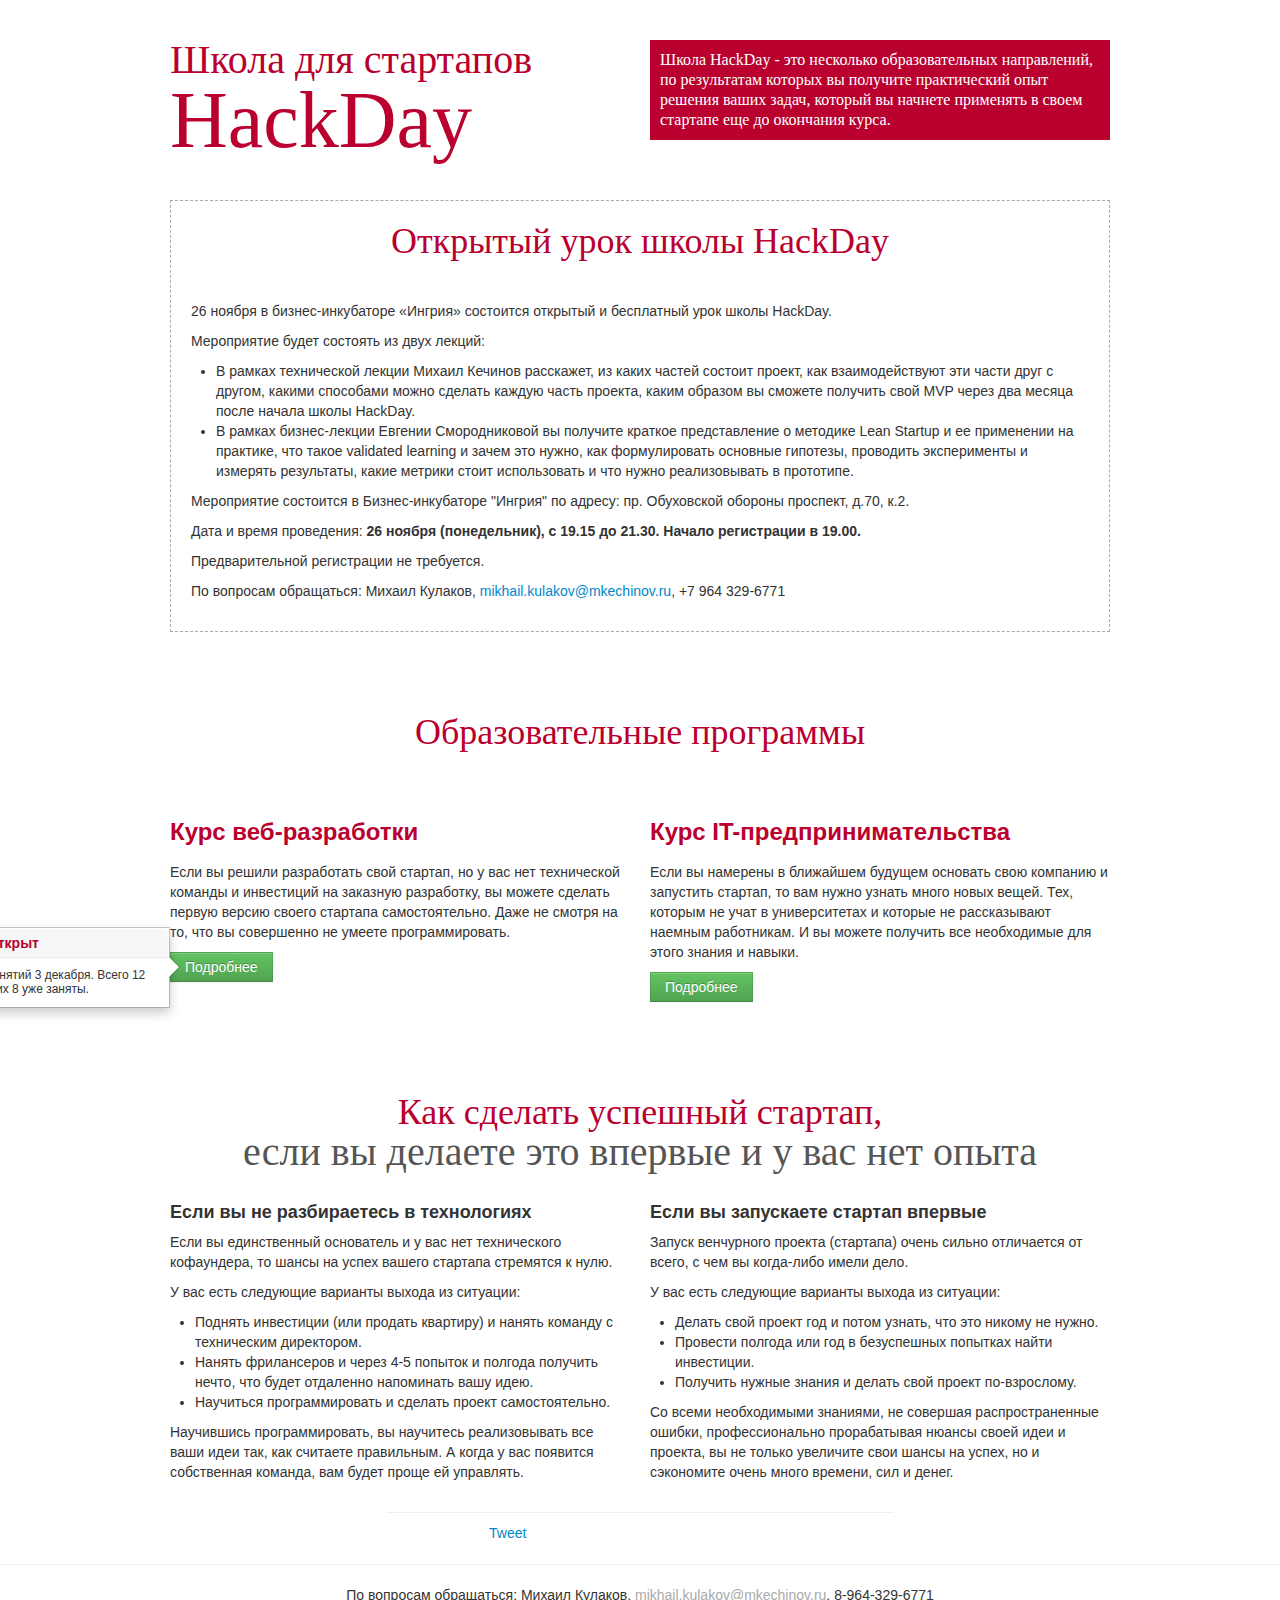
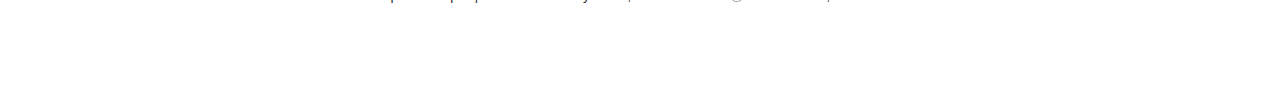
==== index.html @ 45130357 "Количество свободных мест уменьшил." ====
<!DOCTYPE html>
<html>
<head>
    <title>Школа для стартапов HackDay</title>
    <link href="bootstrap/css/bootstrap.min.css" media="all" rel="stylesheet" type="text/css" />
    <link href="css/layout.css" media="all" rel="stylesheet" type="text/css" />
    <meta http-equiv="content-type" content="charset=utf-8">
    <script type="text/javascript" src="http://ajax.googleapis.com/ajax/libs/jquery/1.8.2/jquery.min.js"></script>
    <script type="text/javascript" src="bootstrap/js/bootstrap.min.js"></script>
    <meta property="og:title" content="Школа для стартапов HackDay">
    <meta property="og:description" content="Учим программировать и продавать.">
    <meta property="og:image" content="http://school.hackday.ru/img/share-logo.png">
    <meta itemprop="name" content="Школа для стартапов HackDay">
    <meta itemprop="description" content="Учим программировать и продавать.">
    <meta itemprop="image" content="http://school.hackday.ru/img/share-logo.png">


    <script>(function(d, s, id) {
        var js, fjs = d.getElementsByTagName(s)[0];
        if (d.getElementById(id)) return;
        js = d.createElement(s); js.id = id;
        js.src = "//connect.facebook.net/en_US/all.js#xfbml=1&appId=284092448364523";
        fjs.parentNode.insertBefore(js, fjs);
    }(document, 'script', 'facebook-jssdk'));</script>

    <!-- Put this script tag to the <head> of your page -->
    <script type="text/javascript" src="//vk.com/js/api/openapi.js?58"></script>

    <script type="text/javascript">
        VK.init({apiId: 3180592, onlyWidgets: true});
    </script>


    <!-- Place this tag after the last +1 button tag. -->
    <script type="text/javascript">
        (function() {
            var po = document.createElement('script'); po.type = 'text/javascript'; po.async = true;
            po.src = 'https://apis.google.com/js/plusone.js';
            var s = document.getElementsByTagName('script')[0]; s.parentNode.insertBefore(po, s);
        })();
    </script>

    <script type="text/javascript">

        var _gaq = _gaq || [];
        _gaq.push(['_setAccount', 'UA-181618-30']);
        _gaq.push(['_trackPageview']);

        (function() {
            var ga = document.createElement('script'); ga.type = 'text/javascript'; ga.async = true;
            ga.src = ('https:' == document.location.protocol ? 'https://ssl' : 'http://www') + '.google-analytics.com/ga.js';
            var s = document.getElementsByTagName('script')[0]; s.parentNode.insertBefore(ga, s);
        })();

    </script>



</head>
<body>
<div id="fb-root"></div>

<div class="container">

    <header class="row">
        <div class="span6">
            <div class="description"><a href="/">Школа для стартапов</a></div>
            <div class="name"><a href="/">HackDay</a></div>
        </div>
        <div class="span6">
            <div class="intro">Школа HackDay - это несколько образовательных направлений, по результатам которых вы получите практический опыт решения ваших задач, который вы начнете применять в своем стартапе еще до окончания курса.</div>
        </div>
    </header>

    <div class="announce">
        <h1>Открытый урок школы HackDay</h1>
        <p>26 ноября в бизнес-инкубаторе «Ингрия» состоится открытый и бесплатный урок школы HackDay.</p>
        <p>Мероприятие будет состоять из двух лекций:</p>
        <ul>
            <li>В рамках технической лекции Михаил Кечинов расскажет, из каких частей состоит проект, как взаимодействуют эти части друг с другом, какими способами можно сделать каждую часть проекта, каким образом вы сможете получить свой MVP через два месяца после начала школы HackDay.</li>
            <li>В рамках бизнес-лекции Евгении Смородниковой вы получите краткое представление о методике Lean Startup и ее применении на практике, что такое validated learning и зачем это нужно, как формулировать основные гипотезы, проводить эксперименты и измерять результаты, какие метрики стоит использовать и что нужно реализовывать в прототипе.</li>
        </ul>
        <!--<p></p>-->
        <p>Мероприятие состоится в Бизнес-инкубаторе "Ингрия" по адресу: пр. Обуховской обороны проспект, д.70, к.2.</p>
        <p>Дата и время проведения: <strong>26 ноября (понедельник), с 19.15 до 21.30. Начало регистрации в 19.00.</strong></p>
        <p>Предварительной регистрации не требуется.</p>
        <p>По вопросам обращаться: Михаил Кулаков, <a href="mailto:mikhail.kulakov@mkechinov.ru">mikhail.kulakov@mkechinov.ru</a>, +7 964 329-6771</p>
    </div>

    <!--<hr>-->

    <h1>Образовательные программы</h1>

    <div class="row">
        <div class="span6">
            <h3>Курс веб-разработки</h3>
            <p>Если вы решили разработать свой стартап, но у вас нет технической команды и инвестиций на заказную разработку, вы можете сделать первую версию своего стартапа самостоятельно. Даже не смотря на то, что вы совершенно не умеете программировать.</p>
            <!--<p class="announce-for-course"></p>-->
            <p><a href="web-development.html" class="btn btn-success popoverable" data-title="Набор открыт" data-content="Начало занятий 3 декабря. Всего 12 мест, из них 8 уже заняты.">Подробнее</a></p>
        </div>
        <div class="span6">
            <h3>Курс IT-предпринимательства</h3>
            <p>Если вы намерены в ближайшем будущем основать свою компанию и запустить стартап, то вам нужно узнать много новых вещей. Тех, которым не учат в университетах и которые не рассказывают наемным работникам. И вы можете получить все необходимые для этого знания и навыки. </p>
            <p><a href="entrepreneurship.html" class="btn btn-success">Подробнее</a></p>
        </div>
    </div>

    <div class="row hide">
        <div class="span6">
            <h3>Курс высоких нагрузок</h3>
            <p>Вы уже сделали свой MVP и на него потянулись пользователи. Ваш сайт тормозит и вы не знаете что с этим делать. После этого курса вы сможете ускорить работоспособность вашего проекта и защитить его от DDOS-атак, Хабраэффекта и других аномалий сети.</p>
            <p><a class="btn disabled">Скоро</a></p>
        </div>
        <div class="span6">
            <h3>Курс мобильной разработки</h3>
            <p>По окончании курса вы сможете разработать свое первое серьезное мобильное приложение под iPhone или Android и опубликовать его в AppStore или Google Play.</p>
            <p><a class="btn disabled">Скоро</a></p>
        </div>
    </div>


    <h1 class="pretitle">Как сделать успешный стартап,</h1>
    <h1 class="subtitle">если вы делаете это впервые и у вас нет опыта</h1>

    <div class="row">

        <div class="span6">

            <h4>Если вы не разбираетесь в технологиях</h4>

            <p>Если вы единственный основатель и у вас нет технического кофаундера, то шансы на успех вашего стартапа стремятся к нулю.</p>
            <p>У вас есть следующие варианты выхода из ситуации:</p>
            <ul>
                <li>Поднять инвестиции (или продать квартиру) и нанять команду с техническим директором.</li>
                <li>Нанять фрилансеров и через 4-5 попыток и полгода получить нечто, что будет отдаленно напоминать вашу идею.</li>
                <li>Научиться программировать и сделать проект самостоятельно.</li>
            </ul>
            <p>Научившись программировать, вы научитесь реализовывать все ваши идеи так, как считаете правильным. А когда у вас появится собственная команда, вам будет проще ей управлять.</p>

        </div>
        <div class="span6">

            <h4>Если вы запускаете стартап впервые</h4>
            <p>Запуск венчурного проекта (стартапа) очень сильно отличается от всего, с чем вы когда-либо имели дело.</p>
            <p>У вас есть следующие варианты выхода из ситуации:</p>
            <ul>
                <li>Делать свой проект год и потом узнать, что это никому не нужно.</li>
                <li>Провести полгода или год в безуспешных попытках найти инвестиции.</li>
                <li>Получить нужные знания и делать свой проект по-взрослому.</li>
            </ul>
			<p>Со всеми необходимыми знаниями, не совершая распространенные ошибки, профессионально прорабатывая нюансы своей идеи и проекта, вы не только увеличите свои шансы на успех, но и сэкономите очень много времени, сил и денег.</p>
        </div>

    </div>



    <table class="home-shares">
        <tr>
            <td class="gplus"><!-- Place this tag where you want the +1 button to render. -->
                <div class="g-plusone" data-annotation="inline" data-width="100"></div></td>
            <td class="twitter">
                <a href="https://twitter.com/share" class="twitter-share-button">Tweet</a>
                <script>!function(d,s,id){var js,fjs=d.getElementsByTagName(s)[0];if(!d.getElementById(id)){js=d.createElement(s);js.id=id;js.src="//platform.twitter.com/widgets.js";fjs.parentNode.insertBefore(js,fjs);}}(document,"script","twitter-wjs");</script>
            </td>
            <td class="vk">
                <!-- Put this div tag to the place, where the Like block will be -->
                <div id="vk_like"></div>
                <script type="text/javascript">
                    VK.Widgets.Like("vk_like", {type: "full", width: 100});
                </script>
            </td>
            <td class="facebook"><div class="fb-like" data-send="false" data-width="200" data-show-faces="false"></div></td>
        </tr>
    </table>


</div>


<div class="footer">
    <p>По вопросам обращаться: Михаил Кулаков, <a href="mailto:mikhail.kulakov@mkechinov.ru">mikhail.kulakov@mkechinov.ru</a>, 8-964-329-6771</p>
</div>

<script type="text/javascript">
    $(document).ready(function(){
        $('.popoverable').popover({placement: 'left'}).popover('show');
    });
</script>

</body>
</html>
---- css/layout.css ----
/* Перезаписываем стили Bootstrap */
/*body{margin:0;font-family:Georgia, "Times New Roman", serif;font-size:14px;line-height:20px;color:#333333;background-color:#ffffff;}*/
/*h1,h2,h3,h4,h5,h6 {font-family: "Helvetica Neue",Helvetica,Arial,sans-serif;}*/

h3 {
	text-shadow: inset 1px 0 0 #fff;
}

.well {
	border-radius: 0;
	-moz-border-radius: 0;
	-webkit-border-radius: 0;
}

header {
	padding: 40px 0;

}
	header .description {
		font-size: 40px;
		line-height: 1em;
		font-family: Georgia, "Times New Roman", serif;
	}

	header .name {
		font-size: 80px;
		line-height: 1em;
		font-family: Georgia, "Times New Roman", serif;
	}

	header a, header a:hover {
		color: #b9002e;
		text-decoration: none;
	}

	header .intro {
		padding: 10px;
		background: #b9002e;
		color: #fff;
		font-family: Georgia, "Times New Roman", serif;
		font-size: 16px;
	}


h1 {
	font-family: Georgia, "Times New Roman", serif;
	text-align: center;
	color: #b9002e;
	font-weight: normal;
	margin-bottom: 40px;
	margin-top: 80px;
}
h1.pretitle {
	margin-bottom: 20px;
}
h1.subtitle {
	line-height: 0;
	margin-top: 0;
	font-size: 40px;
	color: #555;
}

h3 {
	margin-top: 20px;
	color: #b9002e;
}


.course-info {
	background: #f2f2f2;
	padding: 20px;
}

.footer {
	text-align: center;
	padding: 20px 0 80px 0;
	margin-top: 20px;
	border-top: 1px solid #eee;
}
	.footer a {
		color: #aaa;
	}


.course-shares {

}

	.course-shares > div {
		margin-bottom: 10px;
	}


.btn, input[type="text"], .alert, .popover {
	border-radius: 0;
	-moz-border-radius: 0;
	-webkit-border-radius: 0;
}


.couch {
	min-height: 100px;
	margin-bottom: 20px;
}
	.couch .photo {
		float: left;
		margin-right: 10px;
	}

	.couch .info { margin-left: 110px; }
		.couch .info .name { font-size: 120%; font-weight: bold;}
		.couch .info .bio { font-size: 13px; line-height: 18px;}


.home-shares {
	margin: auto;
	margin-top: 20px;
	border-top: 1px solid #eee;
}
	.home-shares td {padding-top: 10px;}
	.home-shares .gplus {width: 100px;}
	.home-shares .twitter {width: 100px;}
	.home-shares .vk {width: 100px;}
	.home-shares .facebook {width: 200px;}


.single-page-notice { margin-bottom: 200px; }

.announce-for-course {
	font-weight: bold;
	color: green;
}

.popover { }
	.popover .popover-inner { font-size: 12px; line-height: 14px; }
		.popover .popover-inner .popover-title { font-weight: bold; padding: 5px 10px; }
		.popover .popover-inner .popover-content { padding: 10px; }


.announce {
	padding: 20px;
	border: 1px dashed #aaa;
}
	.announce h1 {
		margin-top: 0;
	}
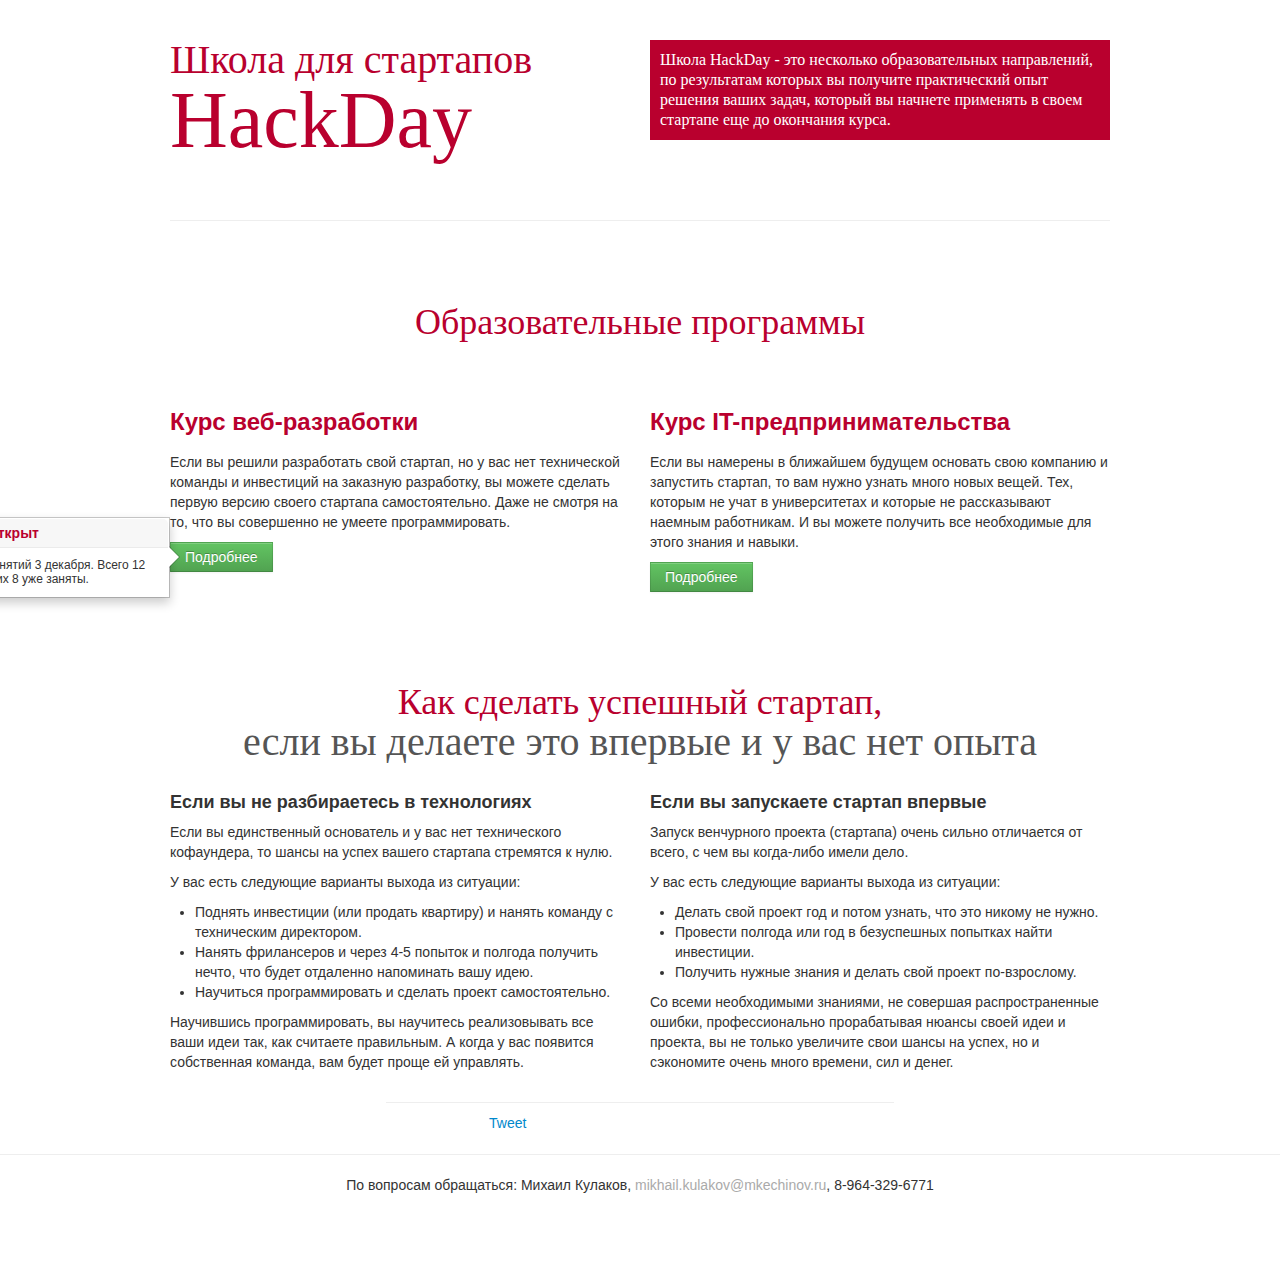
==== commit 6bf50837: "Убрал открытый урок" ====
--- a/index.html
+++ b/index.html
@@ -72,22 +72,22 @@
         </div>
     </header>
 
-    <div class="announce">
-        <h1>Открытый урок школы HackDay</h1>
-        <p>26 ноября в бизнес-инкубаторе «Ингрия» состоится открытый и бесплатный урок школы HackDay.</p>
-        <p>Мероприятие будет состоять из двух лекций:</p>
-        <ul>
-            <li>В рамках технической лекции Михаил Кечинов расскажет, из каких частей состоит проект, как взаимодействуют эти части друг с другом, какими способами можно сделать каждую часть проекта, каким образом вы сможете получить свой MVP через два месяца после начала школы HackDay.</li>
-            <li>В рамках бизнес-лекции Евгении Смородниковой вы получите краткое представление о методике Lean Startup и ее применении на практике, что такое validated learning и зачем это нужно, как формулировать основные гипотезы, проводить эксперименты и измерять результаты, какие метрики стоит использовать и что нужно реализовывать в прототипе.</li>
-        </ul>
-        <!--<p></p>-->
-        <p>Мероприятие состоится в Бизнес-инкубаторе "Ингрия" по адресу: пр. Обуховской обороны проспект, д.70, к.2.</p>
-        <p>Дата и время проведения: <strong>26 ноября (понедельник), с 19.15 до 21.30. Начало регистрации в 19.00.</strong></p>
-        <p>Предварительной регистрации не требуется.</p>
-        <p>По вопросам обращаться: Михаил Кулаков, <a href="mailto:mikhail.kulakov@mkechinov.ru">mikhail.kulakov@mkechinov.ru</a>, +7 964 329-6771</p>
-    </div>
+    <!--<div class="announce">-->
+        <!--<h1>Открытый урок школы HackDay</h1>-->
+        <!--<p>26 ноября в бизнес-инкубаторе «Ингрия» состоится открытый и бесплатный урок школы HackDay.</p>-->
+        <!--<p>Мероприятие будет состоять из двух лекций:</p>-->
+        <!--<ul>-->
+            <!--<li>В рамках технической лекции Михаил Кечинов расскажет, из каких частей состоит проект, как взаимодействуют эти части друг с другом, какими способами можно сделать каждую часть проекта, каким образом вы сможете получить свой MVP через два месяца после начала школы HackDay.</li>-->
+            <!--<li>В рамках бизнес-лекции Евгении Смородниковой вы получите краткое представление о методике Lean Startup и ее применении на практике, что такое validated learning и зачем это нужно, как формулировать основные гипотезы, проводить эксперименты и измерять результаты, какие метрики стоит использовать и что нужно реализовывать в прототипе.</li>-->
+        <!--</ul>-->
+        <!--&lt;!&ndash;<p></p>&ndash;&gt;-->
+        <!--<p>Мероприятие состоится в Бизнес-инкубаторе "Ингрия" по адресу: пр. Обуховской обороны проспект, д.70, к.2.</p>-->
+        <!--<p>Дата и время проведения: <strong>26 ноября (понедельник), с 19.15 до 21.30. Начало регистрации в 19.00.</strong></p>-->
+        <!--<p>Предварительной регистрации не требуется.</p>-->
+        <!--<p>По вопросам обращаться: Михаил Кулаков, <a href="mailto:mikhail.kulakov@mkechinov.ru">mikhail.kulakov@mkechinov.ru</a>, +7 964 329-6771</p>-->
+    <!--</div>-->
 
-    <!--<hr>-->
+    <hr>
 
     <h1>Образовательные программы</h1>
 
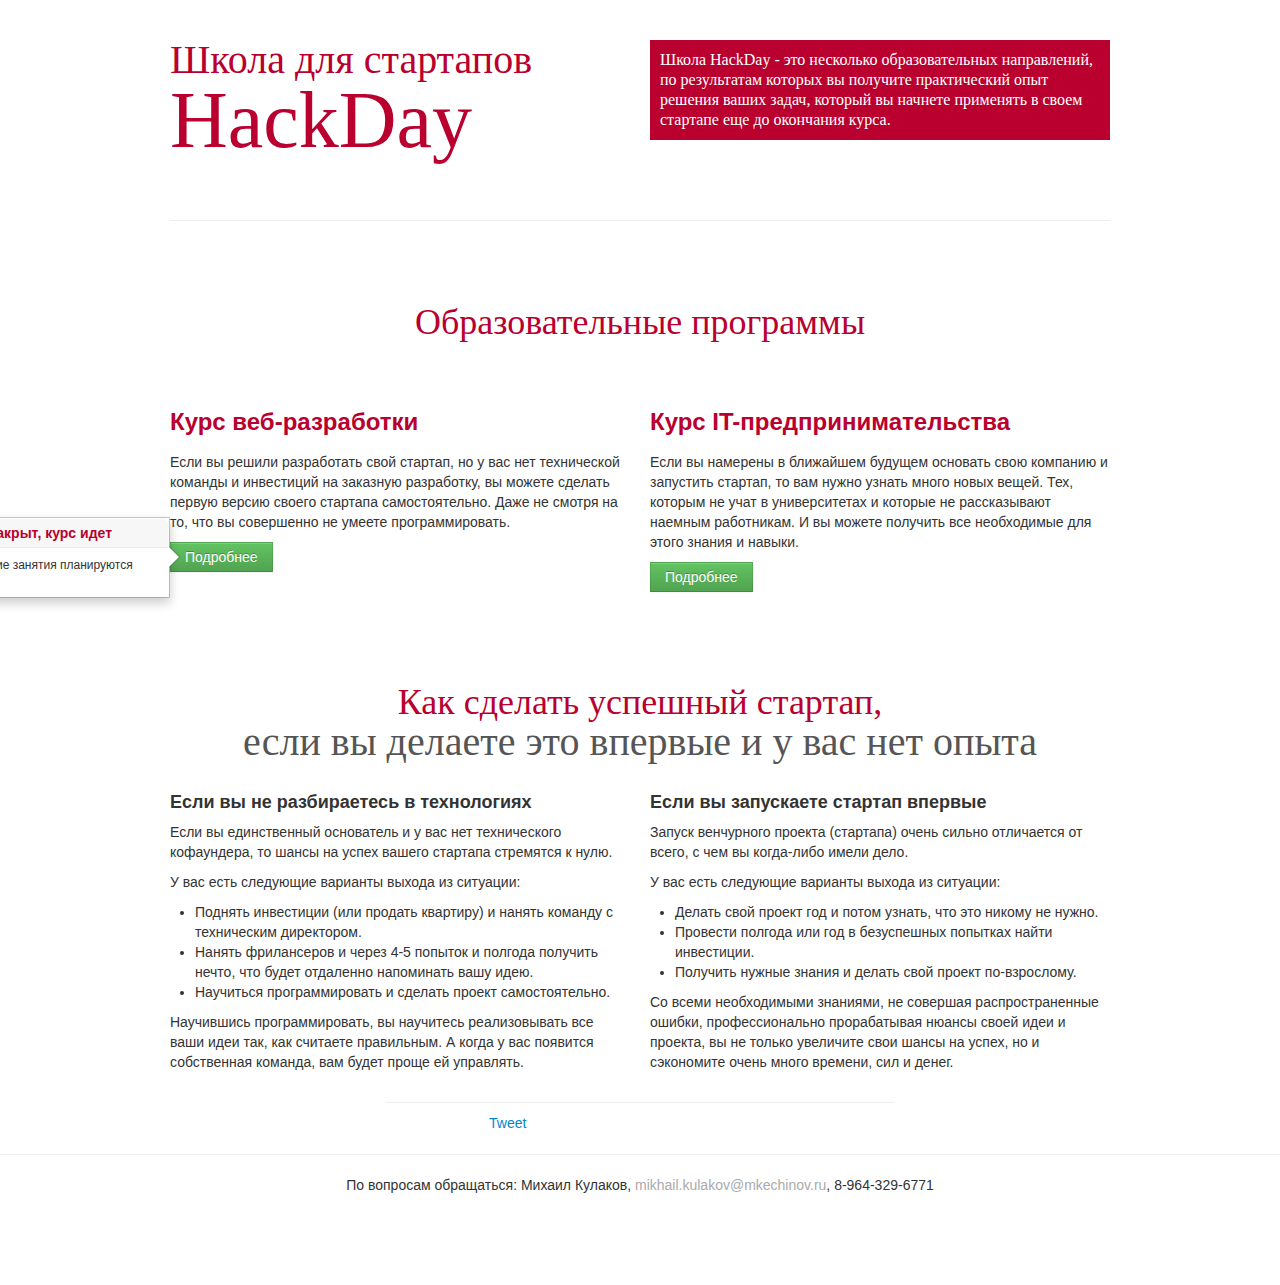
==== commit 5353391d: "Начались занятия" ====
--- a/index.html
+++ b/index.html
@@ -96,7 +96,7 @@
             <h3>Курс веб-разработки</h3>
             <p>Если вы решили разработать свой стартап, но у вас нет технической команды и инвестиций на заказную разработку, вы можете сделать первую версию своего стартапа самостоятельно. Даже не смотря на то, что вы совершенно не умеете программировать.</p>
             <!--<p class="announce-for-course"></p>-->
-            <p><a href="web-development.html" class="btn btn-success popoverable" data-title="Набор открыт" data-content="Начало занятий 3 декабря. Всего 12 мест, из них 8 уже заняты.">Подробнее</a></p>
+            <p><a href="web-development.html" class="btn btn-success popoverable" data-title="Набор закрыт, курс идет" data-content="Следующие занятия планируются весной.">Подробнее</a></p>
         </div>
         <div class="span6">
             <h3>Курс IT-предпринимательства</h3>
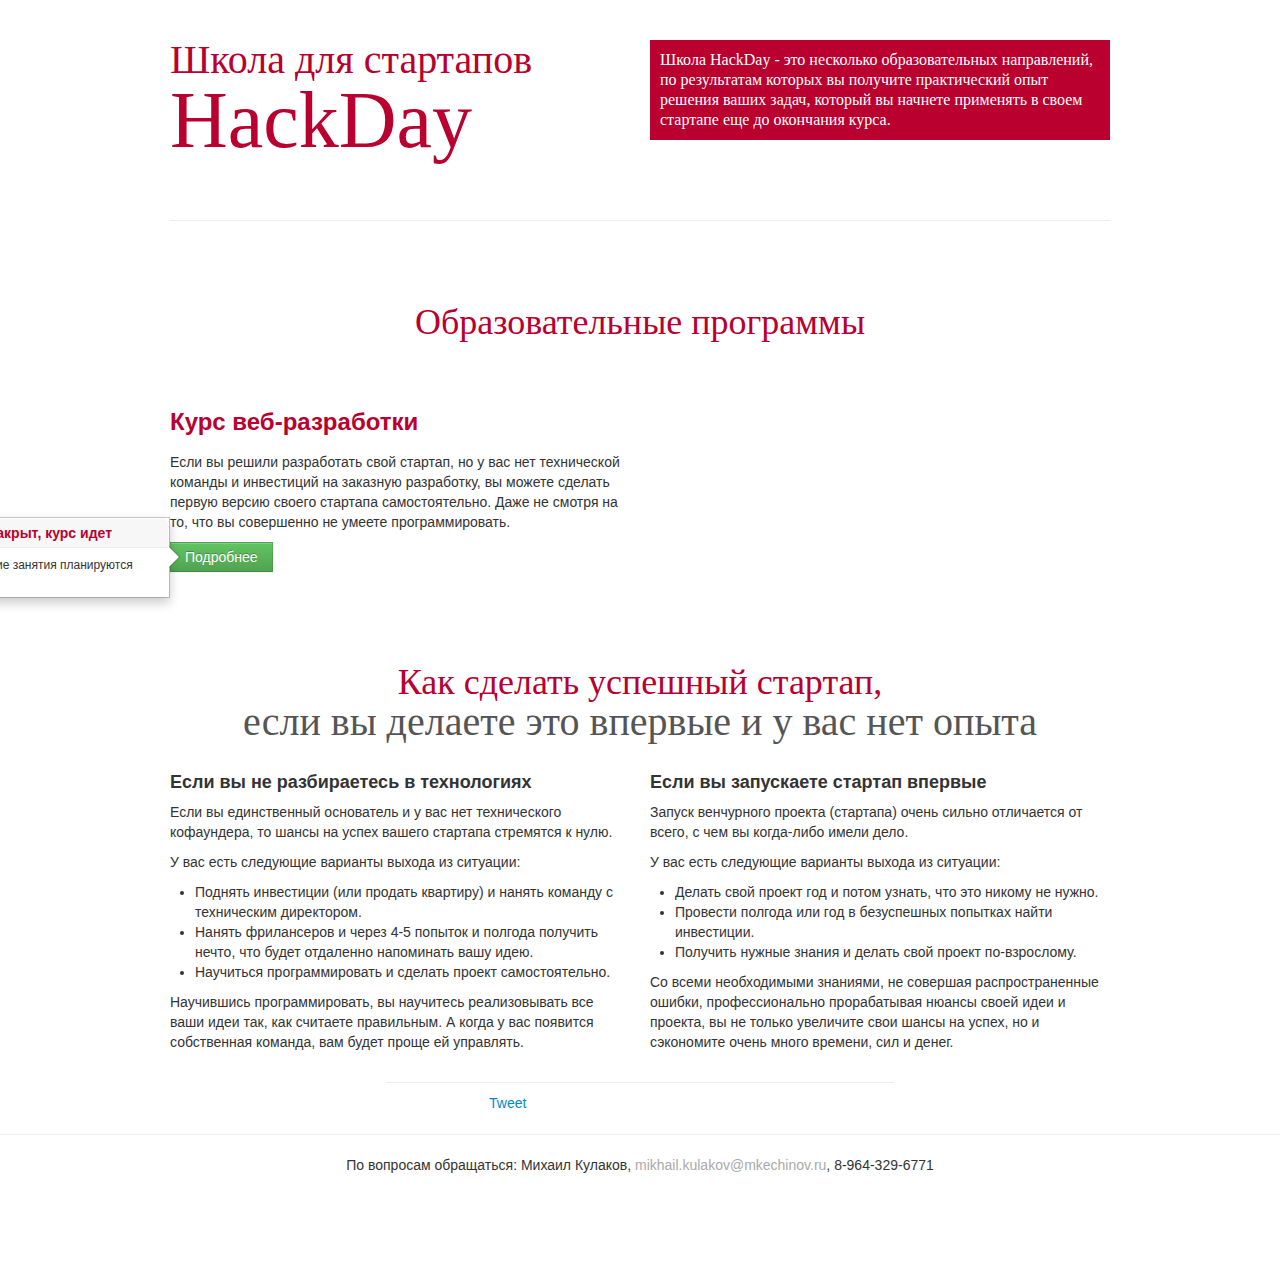
==== commit 0f8f216a: "Временно скрыт курс предпринимательства, пока не будет изменен текст" ====
--- a/index.html
+++ b/index.html
@@ -98,11 +98,11 @@
             <!--<p class="announce-for-course"></p>-->
             <p><a href="web-development.html" class="btn btn-success popoverable" data-title="Набор закрыт, курс идет" data-content="Следующие занятия планируются весной.">Подробнее</a></p>
         </div>
-        <div class="span6">
-            <h3>Курс IT-предпринимательства</h3>
-            <p>Если вы намерены в ближайшем будущем основать свою компанию и запустить стартап, то вам нужно узнать много новых вещей. Тех, которым не учат в университетах и которые не рассказывают наемным работникам. И вы можете получить все необходимые для этого знания и навыки. </p>
-            <p><a href="entrepreneurship.html" class="btn btn-success">Подробнее</a></p>
-        </div>
+        <!--<div class="span6">-->
+            <!--<h3>Курс IT-предпринимательства</h3>-->
+            <!--<p>Если вы намерены в ближайшем будущем основать свою компанию и запустить стартап, то вам нужно узнать много новых вещей. Тех, которым не учат в университетах и которые не рассказывают наемным работникам. И вы можете получить все необходимые для этого знания и навыки. </p>-->
+            <!--<p><a href="entrepreneurship.html" class="btn btn-success">Подробнее</a></p>-->
+        <!--</div>-->
     </div>
 
     <div class="row hide">
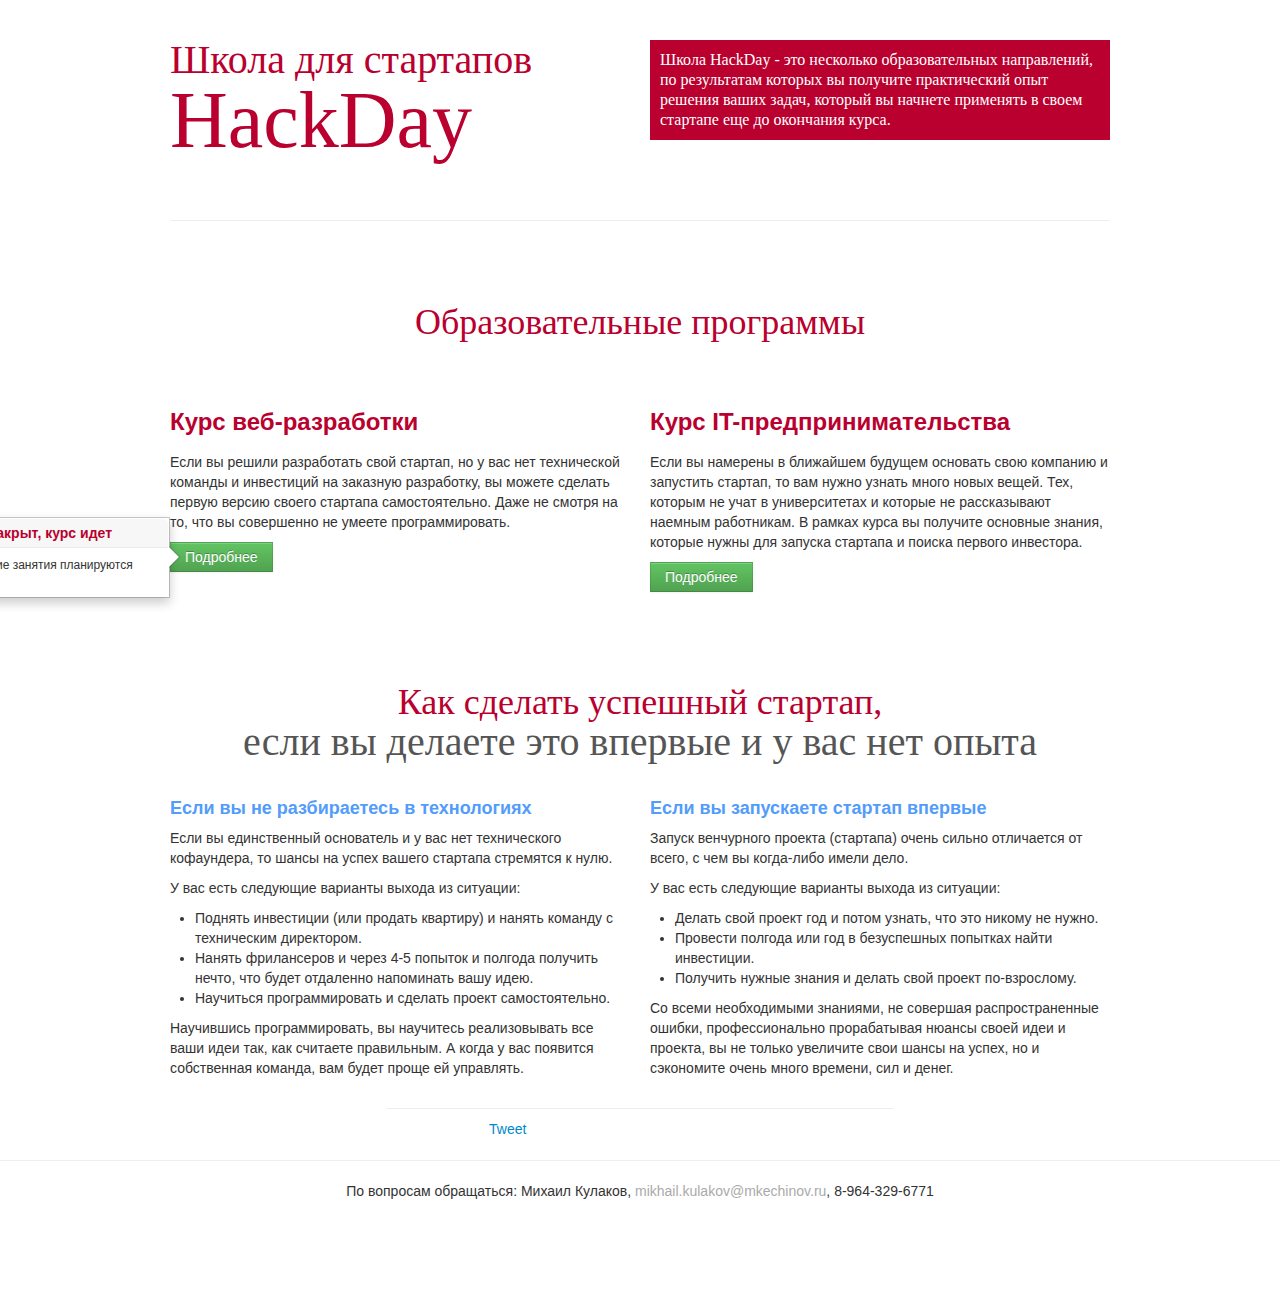
==== commit 601ddc56: "Новые тексты про предпринимательство" ====
--- a/index.html
+++ b/index.html
@@ -98,11 +98,11 @@
             <!--<p class="announce-for-course"></p>-->
             <p><a href="web-development.html" class="btn btn-success popoverable" data-title="Набор закрыт, курс идет" data-content="Следующие занятия планируются весной.">Подробнее</a></p>
         </div>
-        <!--<div class="span6">-->
-            <!--<h3>Курс IT-предпринимательства</h3>-->
-            <!--<p>Если вы намерены в ближайшем будущем основать свою компанию и запустить стартап, то вам нужно узнать много новых вещей. Тех, которым не учат в университетах и которые не рассказывают наемным работникам. И вы можете получить все необходимые для этого знания и навыки. </p>-->
-            <!--<p><a href="entrepreneurship.html" class="btn btn-success">Подробнее</a></p>-->
-        <!--</div>-->
+        <div class="span6">
+            <h3>Курс IT-предпринимательства</h3>
+            <p>Если вы намерены в ближайшем будущем основать свою компанию и запустить стартап, то вам нужно узнать много новых вещей. Тех, которым не учат в университетах и которые не рассказывают наемным работникам. В рамках курса вы получите основные знания, которые нужны для запуска стартапа и поиска первого инвестора. </p>
+            <p><a href="entrepreneurship.html" class="btn btn-success">Подробнее</a></p>
+        </div>
     </div>
 
     <div class="row hide">
--- a/css/layout.css
+++ b/css/layout.css
@@ -65,6 +65,10 @@
 	color: #b9002e;
 }
 
+h4 {
+	margin-top: 16px;
+	color: #529cfb;
+}
 
 .course-info {
 	background: #f2f2f2;
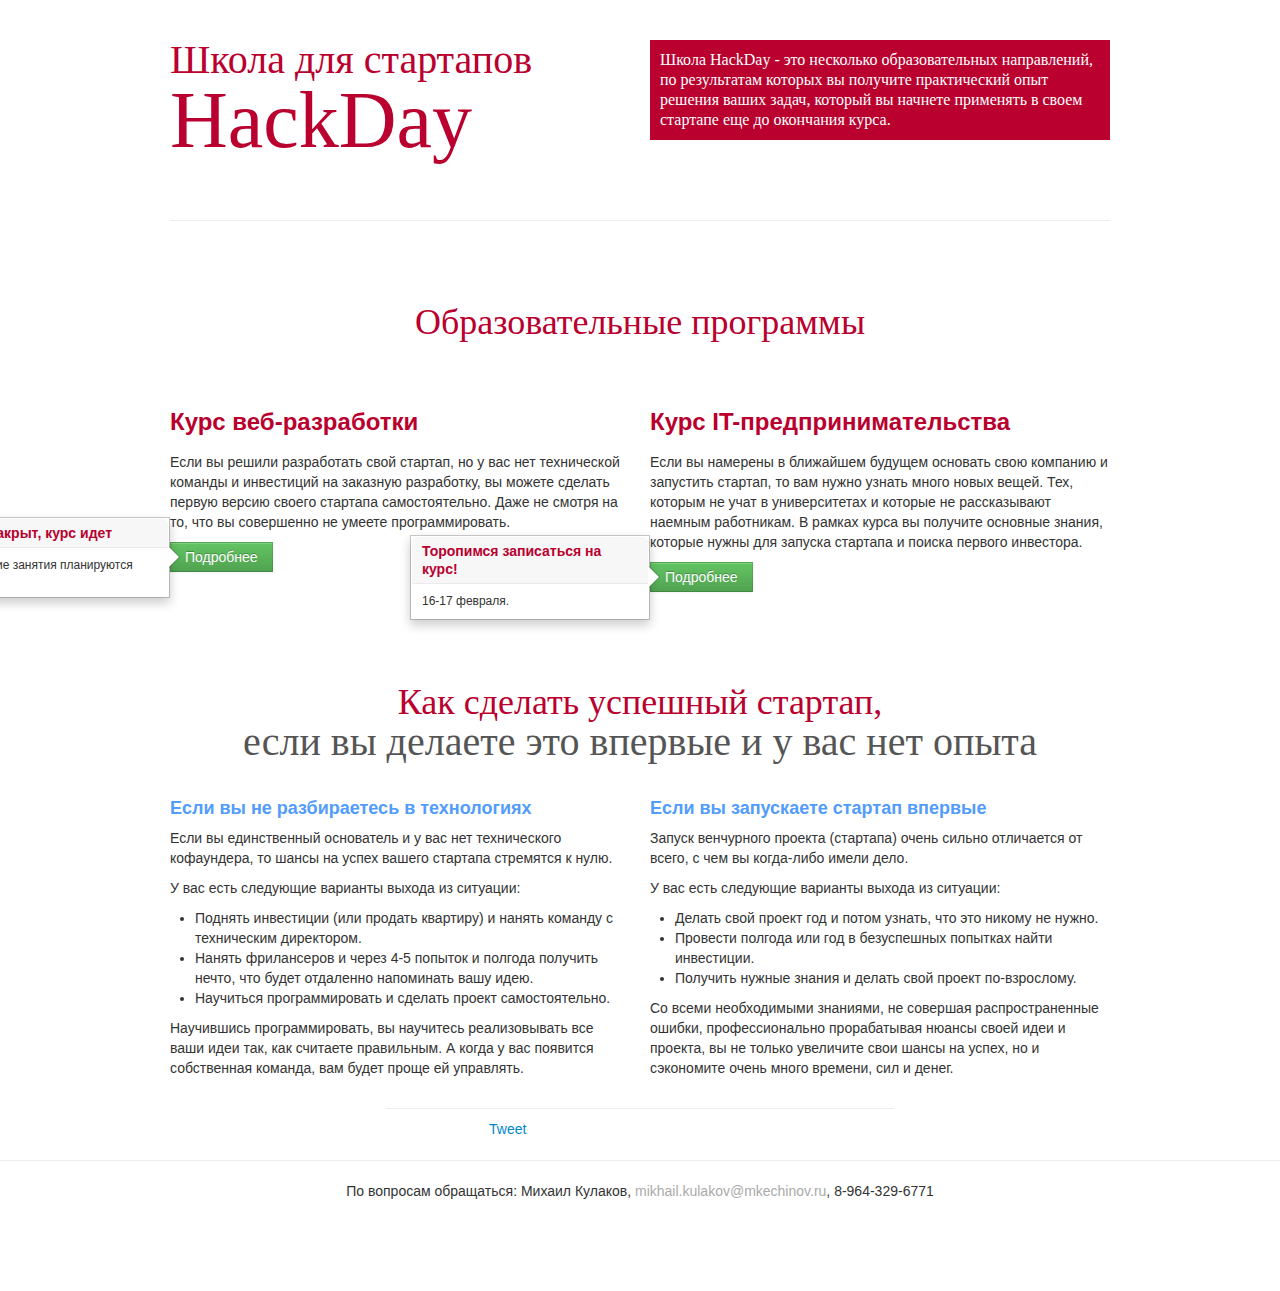
==== commit 768a3d56: "Подсказки" ====
--- a/index.html
+++ b/index.html
@@ -101,7 +101,7 @@
         <div class="span6">
             <h3>Курс IT-предпринимательства</h3>
             <p>Если вы намерены в ближайшем будущем основать свою компанию и запустить стартап, то вам нужно узнать много новых вещей. Тех, которым не учат в университетах и которые не рассказывают наемным работникам. В рамках курса вы получите основные знания, которые нужны для запуска стартапа и поиска первого инвестора. </p>
-            <p><a href="entrepreneurship.html" class="btn btn-success">Подробнее</a></p>
+            <p><a href="entrepreneurship.html" class="btn btn-success popoverable" data-title="Торопимся записаться на курс!" data-content="16-17 февраля.">Подробнее</a></p>
         </div>
     </div>
 
--- a/css/layout.css
+++ b/css/layout.css
@@ -147,4 +147,11 @@
 }
 	.announce h1 {
 		margin-top: 0;
-	}+	}
+
+blockquote {
+	margin-bottom: 20px;
+	font-size: 16px;
+	font-style: italic;
+	font-family: Georgia, "Times New Roman", serif;
+}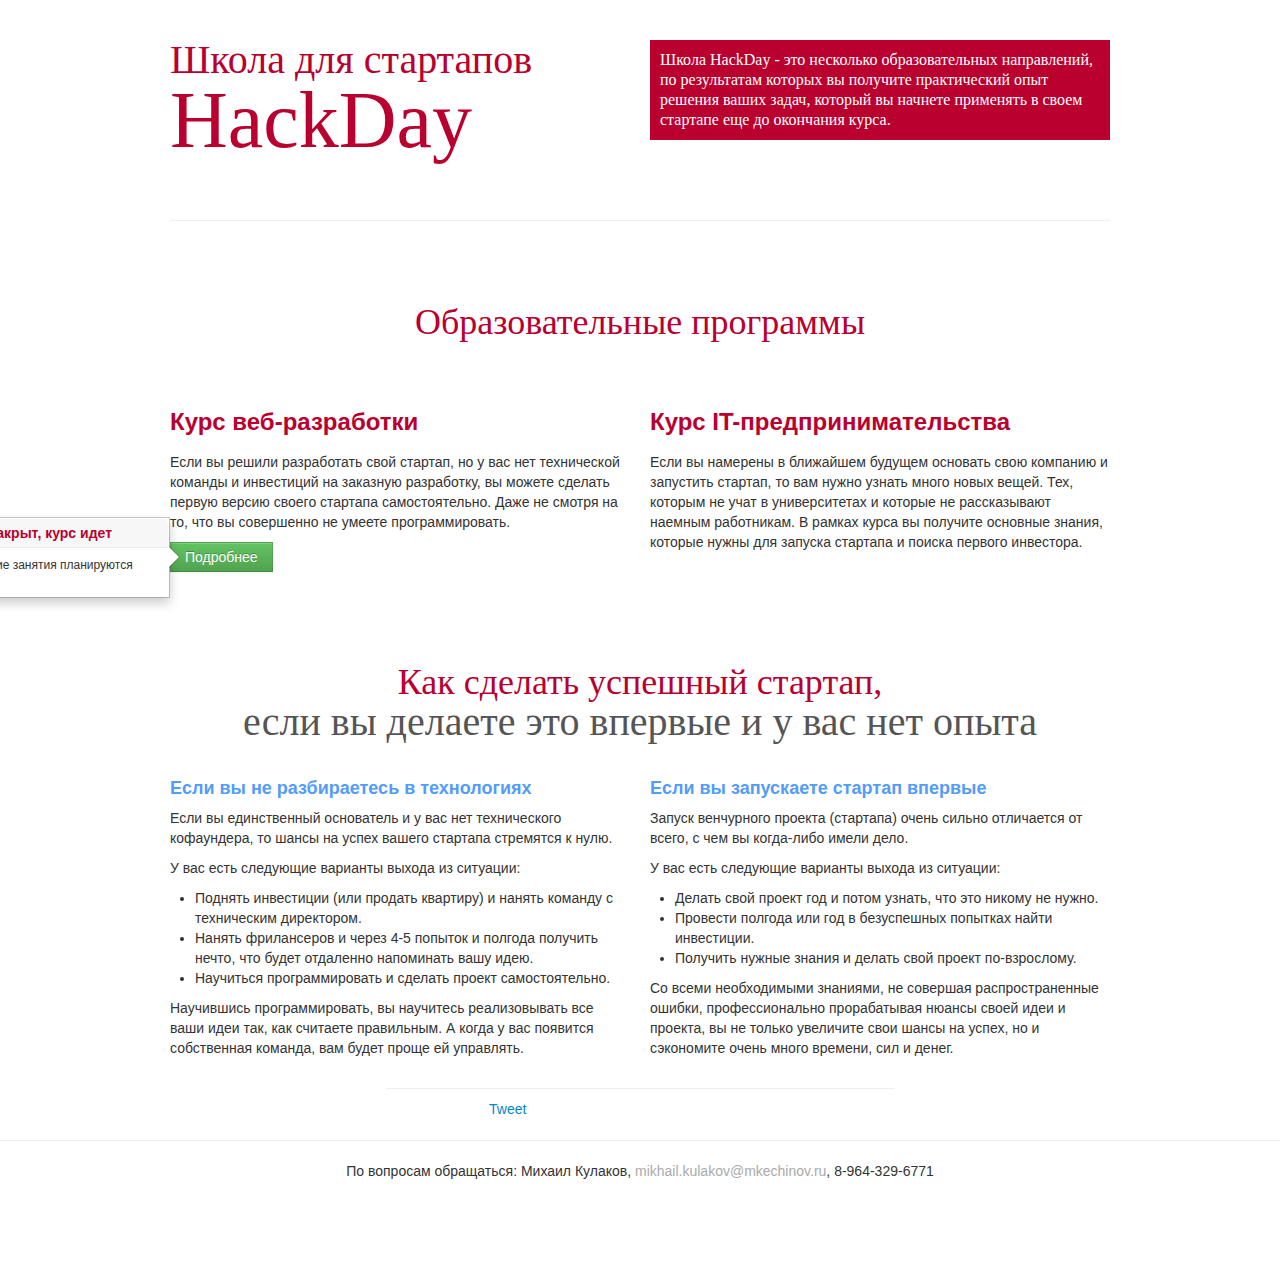
==== commit da0a5fe9: "Отменяю курсы на выходных, пойду на ИТ карьеру" ====
--- a/index.html
+++ b/index.html
@@ -101,7 +101,7 @@
         <div class="span6">
             <h3>Курс IT-предпринимательства</h3>
             <p>Если вы намерены в ближайшем будущем основать свою компанию и запустить стартап, то вам нужно узнать много новых вещей. Тех, которым не учат в университетах и которые не рассказывают наемным работникам. В рамках курса вы получите основные знания, которые нужны для запуска стартапа и поиска первого инвестора. </p>
-            <p><a href="entrepreneurship.html" class="btn btn-success popoverable" data-title="Торопимся записаться на курс!" data-content="16-17 февраля.">Подробнее</a></p>
+            
         </div>
     </div>
 
